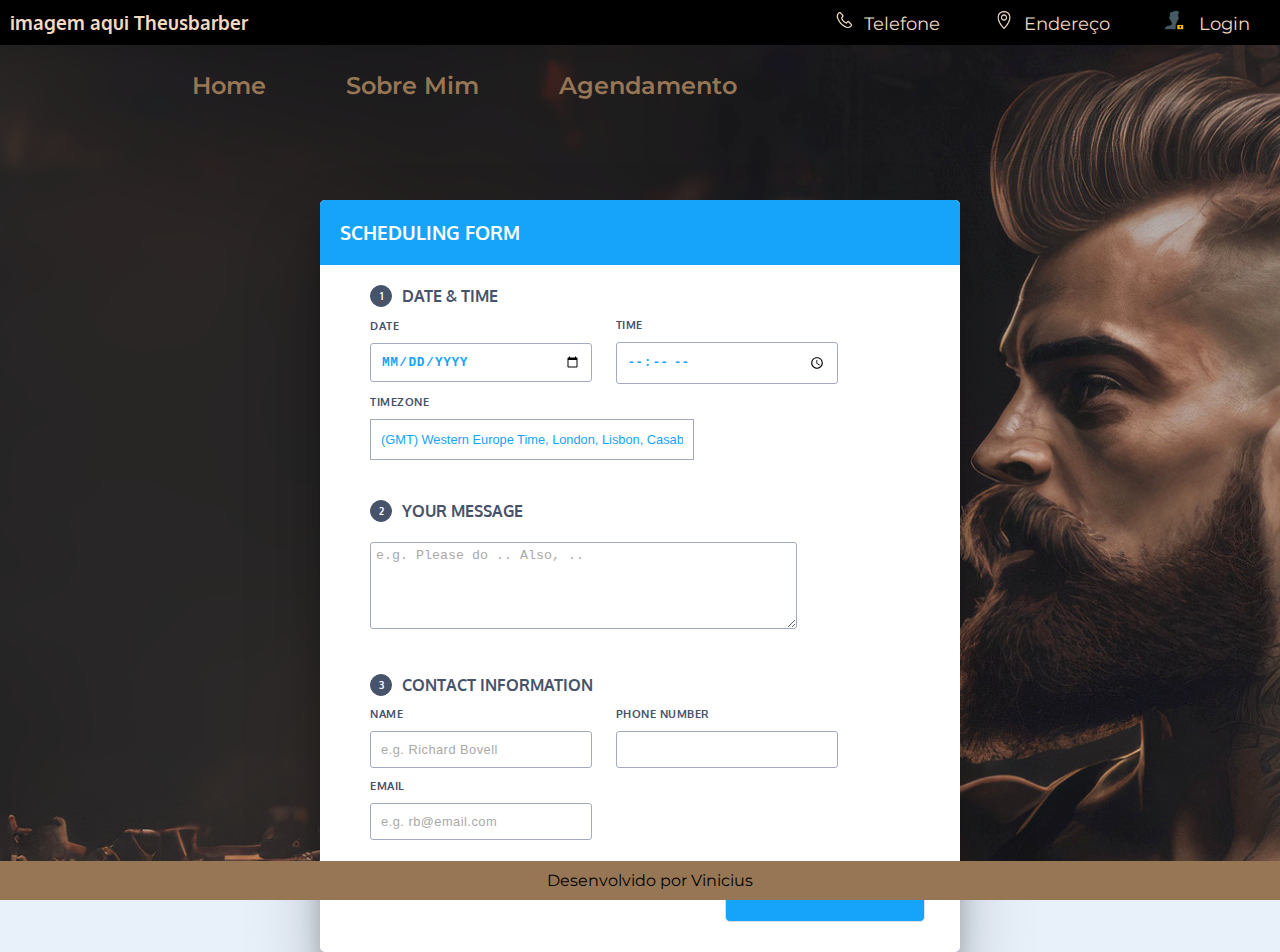
==== agendamento.html @ 5c093f64 "pagina de reserva" ====
<!DOCTYPE html>
<html lang="pt-br">
    <head>
        <meta charset="UTF-8">
        <meta http-equiv="X-UA-Compatible" content="IE=edge">
        <meta name="viewport" content="width=device-width, initial-scale=1.0">
        <title>Barbearia agendamento</title>
        <link rel="shortcut icon" href="/assets/icones/beard.png">
        <link rel="stylesheet" href="/styles/agendamento.css">
        <link rel="stylesheet" href="/styles/style.css">
    </head>
    <body>
        <header >
            <div class="topheader">
                <h3>imagem aqui Theusbarber</h3>
                <nav>                                       
                    <a class="topheader_link" href="#"><img src="/assets/icones/call.png" alt="logo telefone" class="logo_links_topheader">Telefone</a>
                    <a class="topheader_link" href="#"><img src="/assets/icones/Map.png" alt="logo localizaçao" class="logo_links_topheader" >Endereço</a>
                    <a class="topheader_link" href="#"> <img src="/assets/icones/lock.png" class="logo_links_topheader"> Login</a>                    
                </nav>
            </div>
            <div class="cabecalho ">                
                <nav class="cabecalho__menu">                   
                    <a class="cabecalho__menu__link" href="index.html">Home</a>
                    <a class="cabecalho__menu__link" href="about.html">Sobre Mim</a>
                    <a class="cabecalho__menu__link" href="#">Agendamento</a>
                </nav>
            </div>            
        </header>

        <div class="container">
            <div class="card">
                <div class="form__name">
                    Scheduling Form
                </div>
                <div class="time__container">
                    <div class="section">
                        <div class="box">
                            1
                        </div><span>Date &amp; Time</span>
                    </div>
                    <form action="" class="form__time">
                        <div class="date">
                            <label for="date">Date</label> <input id="date" type="date">
                        </div>
                        <div class="time">
                            <label for="time">Time</label> <input id="time" type="time">
                        </div>
                        <div class="timezone">
                            <label for="timezone">Timezone</label> <select name="timezone">
                                <option value="-12">
                                    (GMT -12:00) Eniwetok, Kwajalein
                                </option>
                                <option value="-11">
                                    (GMT -11:00) Midway Island, Samoa
                                </option>
                                <option value="-10">
                                    (GMT -10:00) Hawaii
                                </option>
                                <option value="-9">
                                    (GMT -9:00) Alaska
                                </option>
                                <option value="-8">
                                    (GMT -8:00) Pacific Time (US &amp; Canada)
                                </option>
                                <option value="-7">
                                    (GMT -7:00) Mountain Time (US &amp; Canada)
                                </option>
                                <option value="-6">
                                    (GMT -6:00) Central Time (US &amp; Canada),
                                    Mexico City
                                </option>
                                <option value="-5">
                                    (GMT -5:00) Eastern Time (US &amp; Canada),
                                    Bogota, Lima
                                </option>
                                <option value="-4.5">
                                    (GMT -4:30) Caracas
                                </option>
                                <option value="-4">
                                    (GMT -4:00) Atlantic Time (Canada), La Paz,
                                    Santiago
                                </option>
                                <option value="-3.5">
                                    (GMT -3:30) Newfoundland
                                </option>
                                <option value="-3">
                                    (GMT -3:00) Brazil, Buenos Aires, Georgetown
                                </option>
                                <option value="-2">
                                    (GMT -2:00) Mid-Atlantic
                                </option>
                                <option value="-1">
                                    (GMT -1:00 hour) Azores, Cape Verde Islands
                                </option>
                                <option selected="selected" value="0">
                                    (GMT) Western Europe Time, London, Lisbon,
                                    Casablanca, Greenwich
                                </option>
                                <option value="1">
                                    (GMT +1:00 hour) Brussels, Copenhagen, Madrid,
                                    Paris
                                </option>
                                <option value="2">
                                    (GMT +2:00) Kaliningrad, South Africa, Cairo
                                </option>
                                <option value="3">
                                    (GMT +3:00) Baghdad, Riyadh, Moscow, St.
                                    Petersburg
                                </option>
                                <option value="3.5">
                                    (GMT +3:30) Tehran
                                </option>
                                <option value="4">
                                    (GMT +4:00) Abu Dhabi, Muscat, Yerevan, Baku,
                                    Tbilisi
                                </option>
                                <option value="4.5">
                                    (GMT +4:30) Kabul
                                </option>
                                <option value="5">
                                    (GMT +5:00) Ekaterinburg, Islamabad, Karachi,
                                    Tashkent
                                </option>
                                <option value="5.5">
                                    (GMT +5:30) Mumbai, Kolkata, Chennai, New Delhi
                                </option>
                                <option value="5.75">
                                    (GMT +5:45) Kathmandu
                                </option>
                                <option value="6">
                                    (GMT +6:00) Almaty, Dhaka, Colombo
                                </option>
                                <option value="6.5">
                                    (GMT +6:30) Yangon, Cocos Islands
                                </option>
                                <option value="7">
                                    (GMT +7:00) Bangkok, Hanoi, Jakarta
                                </option>
                                <option value="8">
                                    (GMT +8:00) Beijing, Perth, Singapore, Hong
                                    Kong
                                </option>
                                <option value="9">
                                    (GMT +9:00) Tokyo, Seoul, Osaka, Sapporo,
                                    Yakutsk
                                </option>
                                <option value="9.5">
                                    (GMT +9:30) Adelaide, Darwin
                                </option>
                                <option value="10">
                                    (GMT +10:00) Eastern Australia, Guam,
                                    Vladivostok
                                </option>
                                <option value="11">
                                    (GMT +11:00) Magadan, Solomon Islands, New
                                    Caledonia
                                </option>
                                <option value="12">
                                    (GMT +12:00) Auckland, Wellington, Fiji,
                                    Kamchatka
                                </option>
                            </select>
                        </div>
                    </form>
                </div>
                <div class="message__container">
                    <div class="section">
                        <div class="box">
                            2
                        </div><span>Your Message</span>
                    </div>
                    <textarea placeholder="e.g. Please do .. Also, .." cols="50" rows="5"></textarea>
                </div>
                <div class="contact__container">
                    <div class="section">
                        <div class="box">
                            3
                        </div><span>Contact Information</span>
                    </div>
                    <form action="" class="form__contact">
                        <div class="cname">
                            <label for="cname">Name</label> <input placeholder="e.g. Richard Bovell" id="cname" type="text">
                        </div>
                        <div class="cnum">
                            <label for="cnum">Phone Number</label> <input id="cnum" type="text">
                        </div>
                        <div class="email">
                            <label for="cemail">Email</label> <input placeholder="e.g. rb@email.com" id="cemail" type="email">
                        </div>
                    </form>
                </div>
                <div class="form__confirmation">
                    <button>Confirm Information</button>
                </div>
            </div>
        </div>


        <footer class="rodape">
            <p>Desenvolvido por Vinicius</p>
        </footer>
    </body>
</html>
---- styles/agendamento.css ----
@import url(https://fonts.googleapis.com/css?family=Oxygen:700,400,300);
html {
  background-color: #E8F0FA;
  font-family: "Oxygen", sans-serif;
}

.container {
  max-width: 60rem;
  margin: 0 auto;
}

.card {
  border-radius: 5px;
  max-width: 40rem;
  margin: 0 auto;
  margin-top: 100px;
  min-height: 300px;
  background-color: #fff;
  font-weight: 700;
  text-transform: uppercase;
  box-shadow: 0 27px 24px 0 rgba(0, 0, 0, 0.22), 0 40px 77px 0 rgba(0, 0, 0, 0.22);
}

.form__name {
  font-family: "Oxygen";
  border-top-left-radius: 5px;
  border-top-right-radius: 5px;
  font-weight: 900;
  background-color: #15A4FA;
  padding: 20px;
  color: #fff;
  font-size: 1.2rem;
}

.time__container, .message__container, .contact__container {
  padding: 20px 50px;
}

.form__time, .form__contact {
  color: #47536A;
  font-size: 0.7rem;
  letter-spacing: 0.5px;
  text-transform: uppercase;
  font-weight: 700;
  margin-top: 10px;
}
.form__time .date, .form__time .time, .form__time .timezone, .form__time .cname, .form__time .cnum, .form__time .email, .form__contact .date, .form__contact .time, .form__contact .timezone, .form__contact .cname, .form__contact .cnum, .form__contact .email {
  display: inline-block;
}
.form__time .date label, .form__time .time label, .form__time .timezone label, .form__time .cname label, .form__time .cnum label, .form__time .email label, .form__contact .date label, .form__contact .time label, .form__contact .timezone label, .form__contact .cname label, .form__contact .cnum label, .form__contact .email label {
  margin-bottom: 10px;
}
.form__time .date label, .form__time .date input, .form__time .time label, .form__time .time input, .form__time .timezone label, .form__time .timezone input, .form__time .cname label, .form__time .cname input, .form__time .cnum label, .form__time .cnum input, .form__time .email label, .form__time .email input, .form__contact .date label, .form__contact .date input, .form__contact .time label, .form__contact .time input, .form__contact .timezone label, .form__contact .timezone input, .form__contact .cname label, .form__contact .cname input, .form__contact .cnum label, .form__contact .cnum input, .form__contact .email label, .form__contact .email input {
  display: block;
  width: 200px;
}
.form__time .time, .form__time .cnum, .form__contact .time, .form__contact .cnum {
  margin-left: 20px;
}
.form__time .timezone, .form__time .email, .form__contact .timezone, .form__contact .email {
  margin-top: 10px;
  display: block;
}
.form__time .timezone input, .form__time .email input, .form__contact .timezone input, .form__contact .email input {
  width: 200px;
}

.section {
  color: #47536A;
}
.section .box {
  vertical-align: middle;
  cursor: default;
  -webkit-user-select: none;
     -moz-user-select: none;
      -ms-user-select: none;
          user-select: none;
  display: inline-block;
  font-size: 10px;
  font-weight: 900;
  height: 20px;
  width: 20px;
  line-height: 20px;
  border-radius: 50px;
  border: 1px solid #47536A;
  background-color: #47536A;
  text-align: center;
  color: #fff;
}
.section span {
  vertical-align: middle;
  margin-left: 10px;
}

textarea {
  box-sizing: border-box;
  font-weight: normal;
  padding: 5px;
  margin-top: 20px;
  border: 1px solid #A4A9C5;
  border-radius: 3px;
  outline: none;
  transition: border-color 0.2s cubic-bezier(0.4, 0, 0.2, 1);
  color: #15A4FA;
}
textarea:focus {
  border-color: #15A4FA;
}
textarea::-moz-placeholder {
  font-weight: 300;
  color: #A9A9A9;
}
textarea:-ms-input-placeholder {
  font-weight: 300;
  color: #A9A9A9;
}
textarea::placeholder {
  font-weight: 300;
  color: #A9A9A9;
}

select {
  cursor: pointer;
  -webkit-appearance: none;
     -moz-appearance: none;
          appearance: none;
  display: block;
  border: 1px solid #A4A9C5;
  font-size: 0.8rem;
  padding: 12px 10px;
  background-color: transparent;
  color: #15A4FA;
  outline: none;
  width: 60%;
}
select:active {
  border-color: #15A4FA;
}

input {
  font-size: 0.8rem;
  font-weight: 700;
  letter-spacing: 0.5px;
  background: transparent;
  border: 1px solid #A4A9C5;
  border-radius: 3px;
  outline: none;
  padding: 10px;
  transition: border-color 0.2s cubic-bezier(0.4, 0, 0.2, 1);
  color: #15A4FA;
}
input:-webkit-autofill {
  -webkit-box-shadow: 0 0 0px 1000px white inset;
  -webkit-text-fill-color: #15A4FA;
}
input:focus {
  border-color: #15A4FA;
}
input::-moz-placeholder {
  font-weight: 500;
  color: #A9A9A9;
}
input:-ms-input-placeholder {
  font-weight: 500;
  color: #A9A9A9;
}
input::placeholder {
  font-weight: 500;
  color: #A9A9A9;
}

input[type=date] {
  text-transform: uppercase;
}

.form__confirmation {
  padding: 10px 55px;
}

button {
  font-size: 12px;
  text-transform: uppercase;
  font-weight: 700;
  letter-spacing: 1px;
  background-color: #15A4FA;
  border: 1px solid #DADDE8;
  color: #fff;
  padding: 18px;
  border-radius: 5px;
  outline: none;
  transition: background-color 0.2s cubic-bezier(0.4, 0, 0.2, 1);
  position: relative;
  left: 350px;
  margin-bottom: 20px;
}
button:hover {
  background-color: #1293e1;
}
button:active {
  background-color: #1083c8;
}
---- styles/style.css ----
@import url('https://fonts.googleapis.com/css2?family=Krona+One&family=Montserrat:wght@400;600&display=swap');

*{
    margin: 0; /*zera a margem*/
    padding: 0; /*zera o preenchimento*/
}

:root{
    --cor-primaria: #977656;
    --cor-secundaria: #F2DAC2;
    --cor-terciaria: black;
    --cor-hover: #756E66;

}
body{
    
    height: 100vh; /*coloca a altura como 100% */
    box-sizing: border-box;
    background-color: black;
    color: var(--cor-secundaria);
    background-image: url("/assets/fundo.png");
}   
.titulo-destaque{
    color: var(--cor-primaria);
}

.topheader {
    background-color: var(--cor-terciaria);
    color: var(--cor-secundaria);
    display: flex;
    justify-content: space-between;
    align-items: center;
    padding: 10px;    
}
.topheader_link{
    font-family: 'Montserrat', sans-serif;
    font-weight: 400;
    font-size: 18px;
    color: var(--cor-secundaria);    
    text-decoration: none;
    padding: 0px 20px
}

.cabecalho{
    padding: 2% 0% 0% 15%;
}
.cabecalho__menu{
    display: flex;
    gap: 80px;
    justify-content: flex-start;
}

.cabecalho__menu__link{
    font-family: 'Montserrat', sans-serif;
    font-weight: 600;
    font-size: 24px;
    color: var(--cor-primaria);    
    text-decoration: none;
}


.apresentacao{
    padding:4% 15%;
    display: flex;
    align-items: center;
    justify-content: space-between;
}
.apresentacao__conteudo{
    width: 615px;
    display: flex;
    flex-direction: column;
    gap: 40px;
}
.apresentacao__conteudo__titulo{
    font-size: 36px;
    font-family: 'Krona One', sans-serif;
    
}
.apresentacao__conteudo__texto{
    font-size: 24px;
    font-family: 'Montserrat', sans-serif;
}
.apresentacao__links{
    display: flex;
    flex-direction: column;
    align-items: center;
    justify-content: space-between;
    gap: 32px;

}
.apresentacao__links__subtitulo{
    font-family: 'Krona One', sans-serif;
    font-weight: 400;
    font-size: 24px;
}
.apresentacao__links__link{
    /* background-color: var(--cor-primaria); */
    display: flex;
    justify-content: center;
    gap: 16px;
    
    border: 2px solid var(--cor-primaria);
    font-family: 'Montserrat', sans-serif;
    font-size: 24px;
    font-weight: 600;
    width: 368px;
    text-align: center; 
    border-radius: 8px;
    padding: 21.5px 0;
    color: var(--cor-secundaria);
    text-decoration: none;
}
.logo_links{
    width: 32px;
    height: 32px;
}
.logo_links_topheader{
    width: 20px;
    height: 20px;    
    padding: 0px 10px;
    margin: 0px;    
}
.logo_site{
    width: 118px;
    height: 118px;
}
.apresentacao__links__link:hover{
    background-color: var(--cor-hover);
}

.rodape{
    color: black;
    background-color: var(--cor-primaria);
    padding: 10px;
    margin: 0px;
    text-align: center;
    font-family: 'Montserrat', sans-serif;
    font-size: 16px;
    font-weight: 400;
    position: fixed;
    bottom: 0;
    width: 100%;
	
}
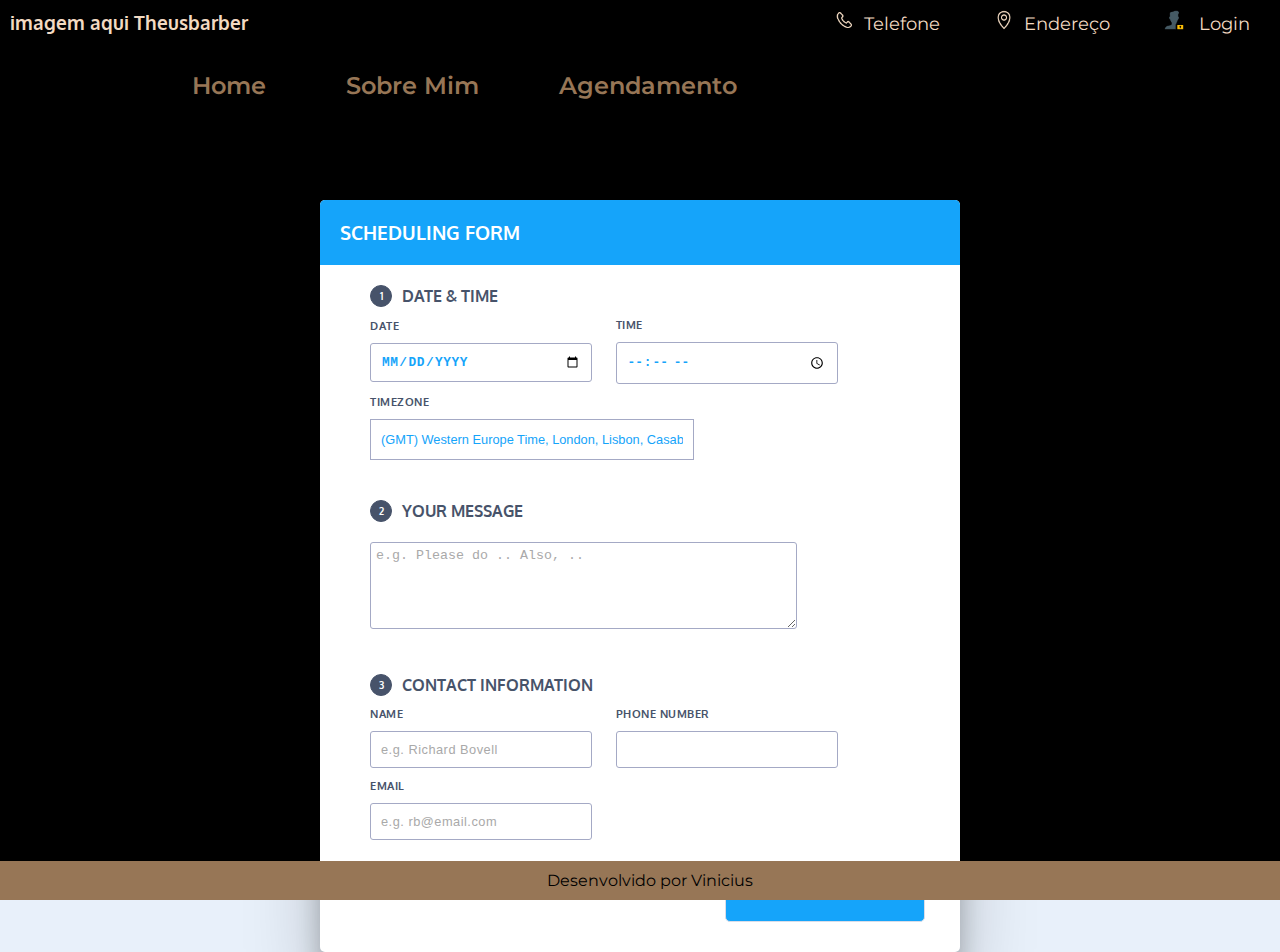
==== commit 40fd0a5a: "alteraçao de links" ====
--- a/agendamento.html
+++ b/agendamento.html
@@ -6,18 +6,18 @@
         <meta http-equiv="X-UA-Compatible" content="IE=edge">
         <meta name="viewport" content="width=device-width, initial-scale=1.0">
         <title>Barbearia agendamento</title>
-        <link rel="shortcut icon" href="/assets/icones/beard.png">
-        <link rel="stylesheet" href="/styles/agendamento.css">
-        <link rel="stylesheet" href="/styles/style.css">
+        <link rel="shortcut icon" href="assets/icones/beard.png">
+        <link rel="stylesheet" href="styles/agendamento.css">
+        <link rel="stylesheet" href="styles/style.css">
     </head>
     <body>
         <header >
             <div class="topheader">
                 <h3>imagem aqui Theusbarber</h3>
                 <nav>                                       
-                    <a class="topheader_link" href="#"><img src="/assets/icones/call.png" alt="logo telefone" class="logo_links_topheader">Telefone</a>
-                    <a class="topheader_link" href="#"><img src="/assets/icones/Map.png" alt="logo localizaçao" class="logo_links_topheader" >Endereço</a>
-                    <a class="topheader_link" href="#"> <img src="/assets/icones/lock.png" class="logo_links_topheader"> Login</a>                    
+                    <a class="topheader_link" href="#"><img src="assets/icones/call.png" alt="logo telefone" class="logo_links_topheader">Telefone</a>
+                    <a class="topheader_link" href="#"><img src="assets/icones/Map.png" alt="logo localizaçao" class="logo_links_topheader" >Endereço</a>
+                    <a class="topheader_link" href="#"> <img src="assets/icones/lock.png" class="logo_links_topheader"> Login</a>                    
                 </nav>
             </div>
             <div class="cabecalho ">                
--- a/styles/style.css
+++ b/styles/style.css
@@ -18,7 +18,7 @@
     box-sizing: border-box;
     background-color: black;
     color: var(--cor-secundaria);
-    background-image: url("/assets/fundo.png");
+    background-image: url("assets/fundo.png");
 }   
 .titulo-destaque{
     color: var(--cor-primaria);
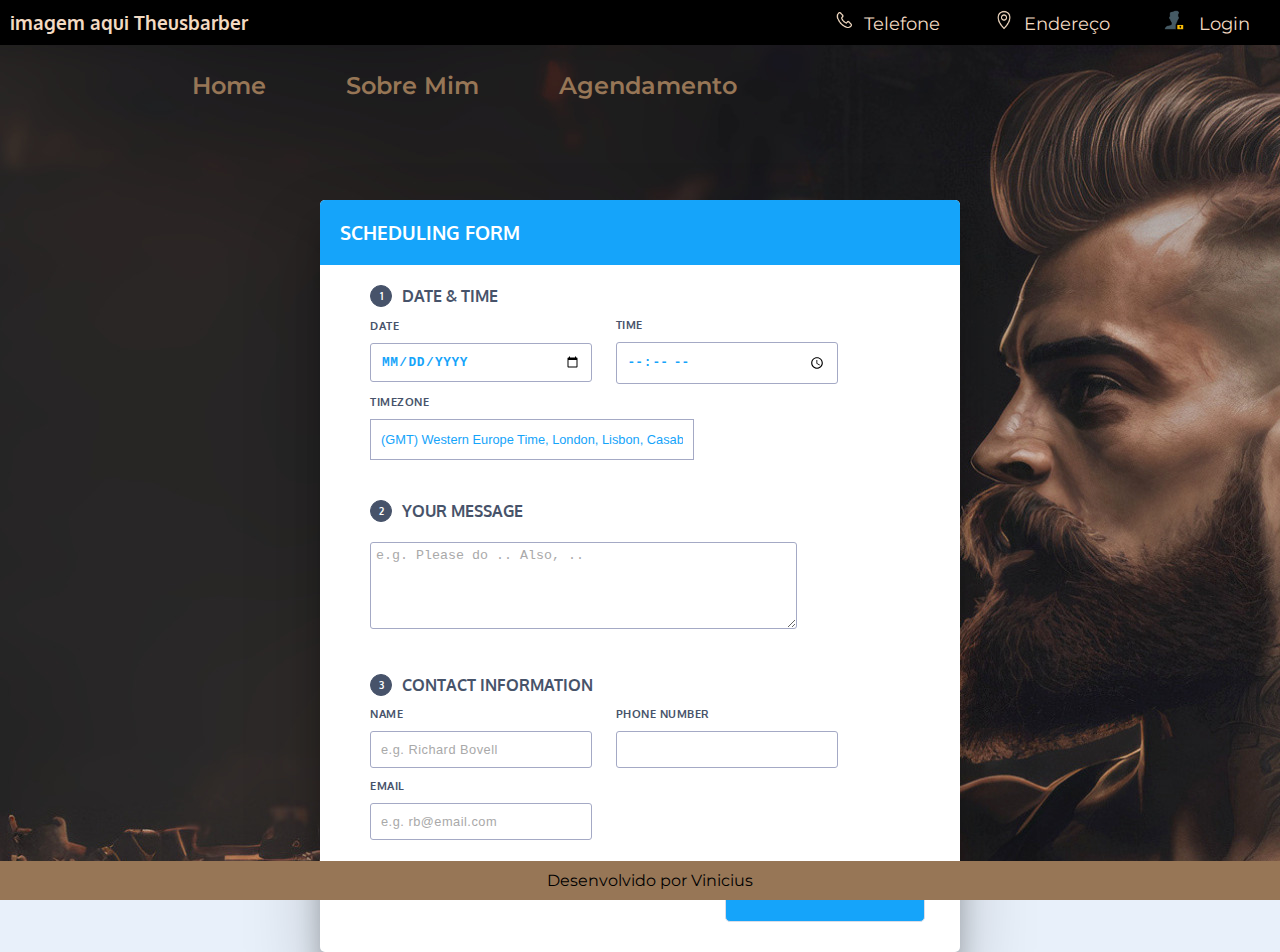
==== commit c819cc43: "correçao de imagem de fundo 5" ====
--- a/agendamento.html
+++ b/agendamento.html
@@ -10,7 +10,7 @@
         <link rel="stylesheet" href="styles/agendamento.css">
         <link rel="stylesheet" href="styles/style.css">
     </head>
-    <body>
+    <body background="fundo.jpg">
         <header >
             <div class="topheader">
                 <h3>imagem aqui Theusbarber</h3>
--- a/styles/style.css
+++ b/styles/style.css
@@ -12,13 +12,13 @@
     --cor-hover: #756E66;
 
 }
-body{
-    
+body{    
     height: 100vh; /*coloca a altura como 100% */
     box-sizing: border-box;
+    
     background-color: black;
     color: var(--cor-secundaria);
-    background-image: url("assets/fundo.png");
+   
 }   
 .titulo-destaque{
     color: var(--cor-primaria);
